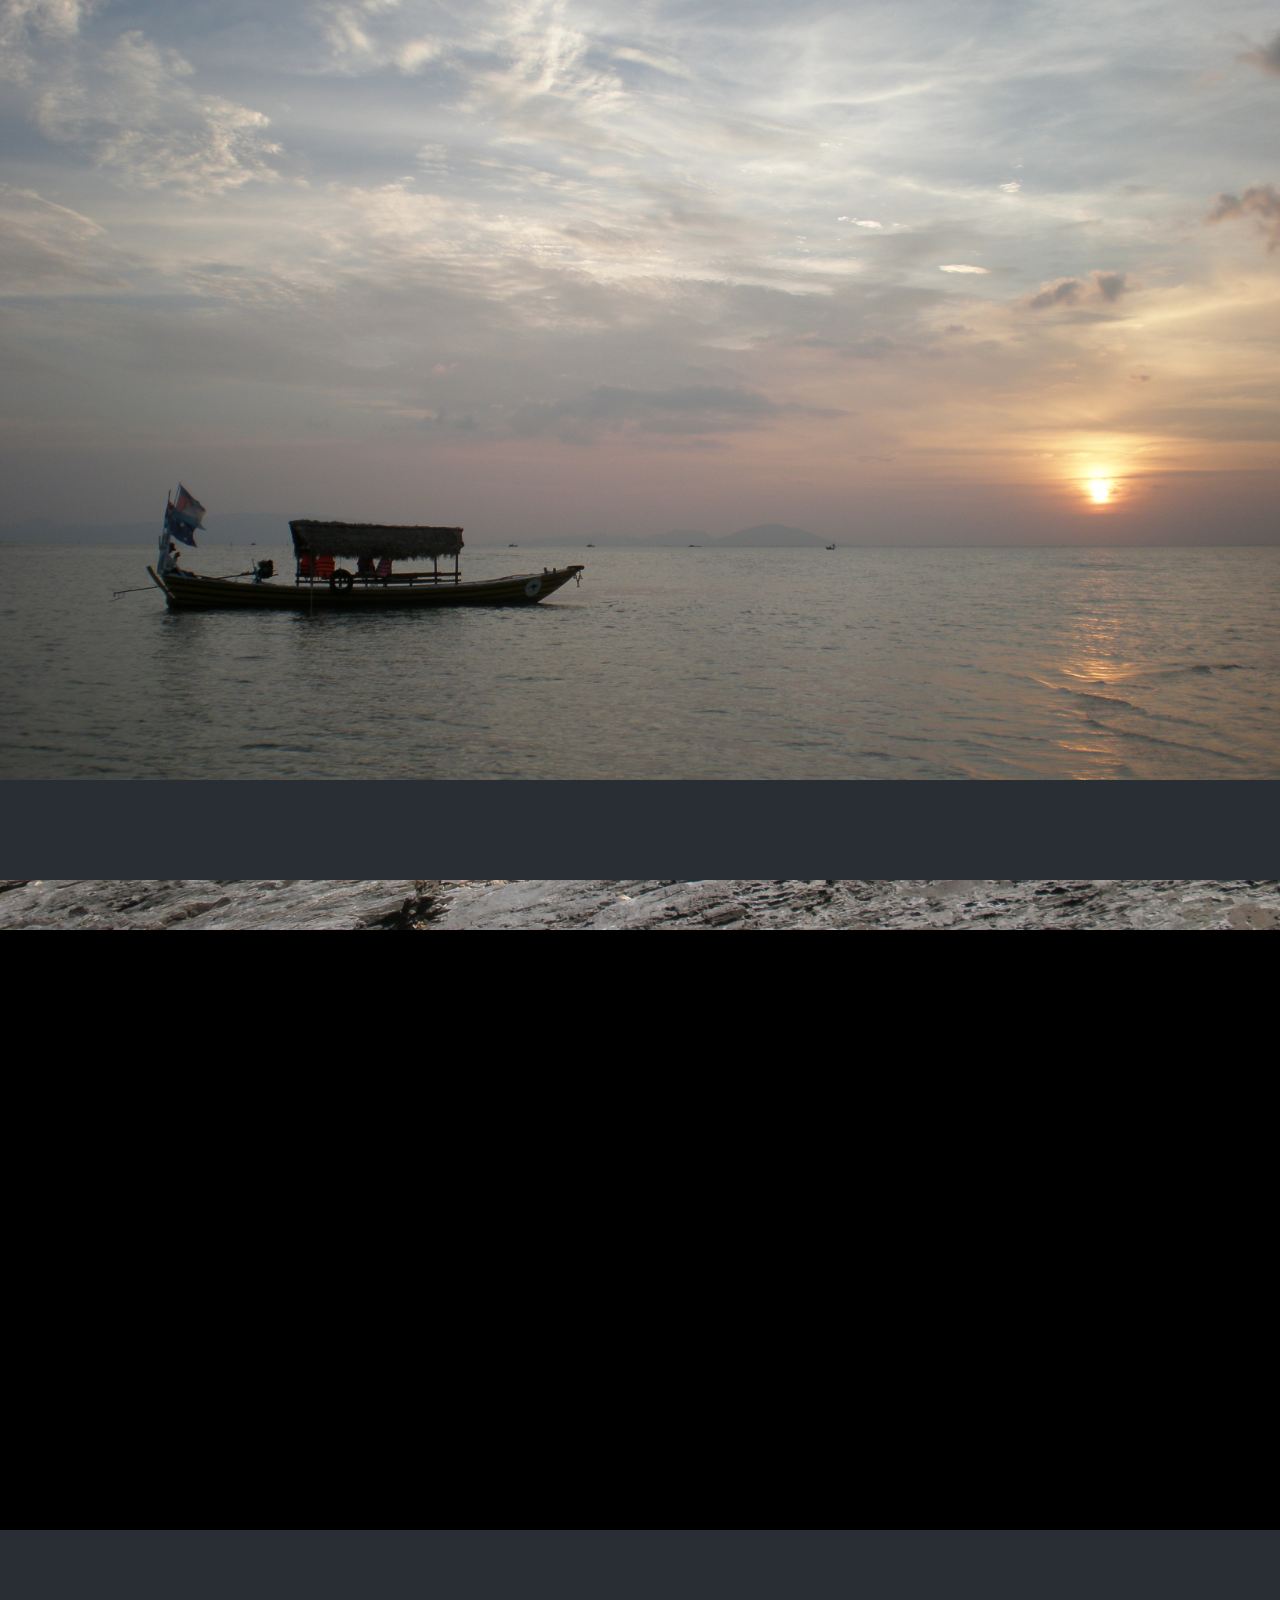
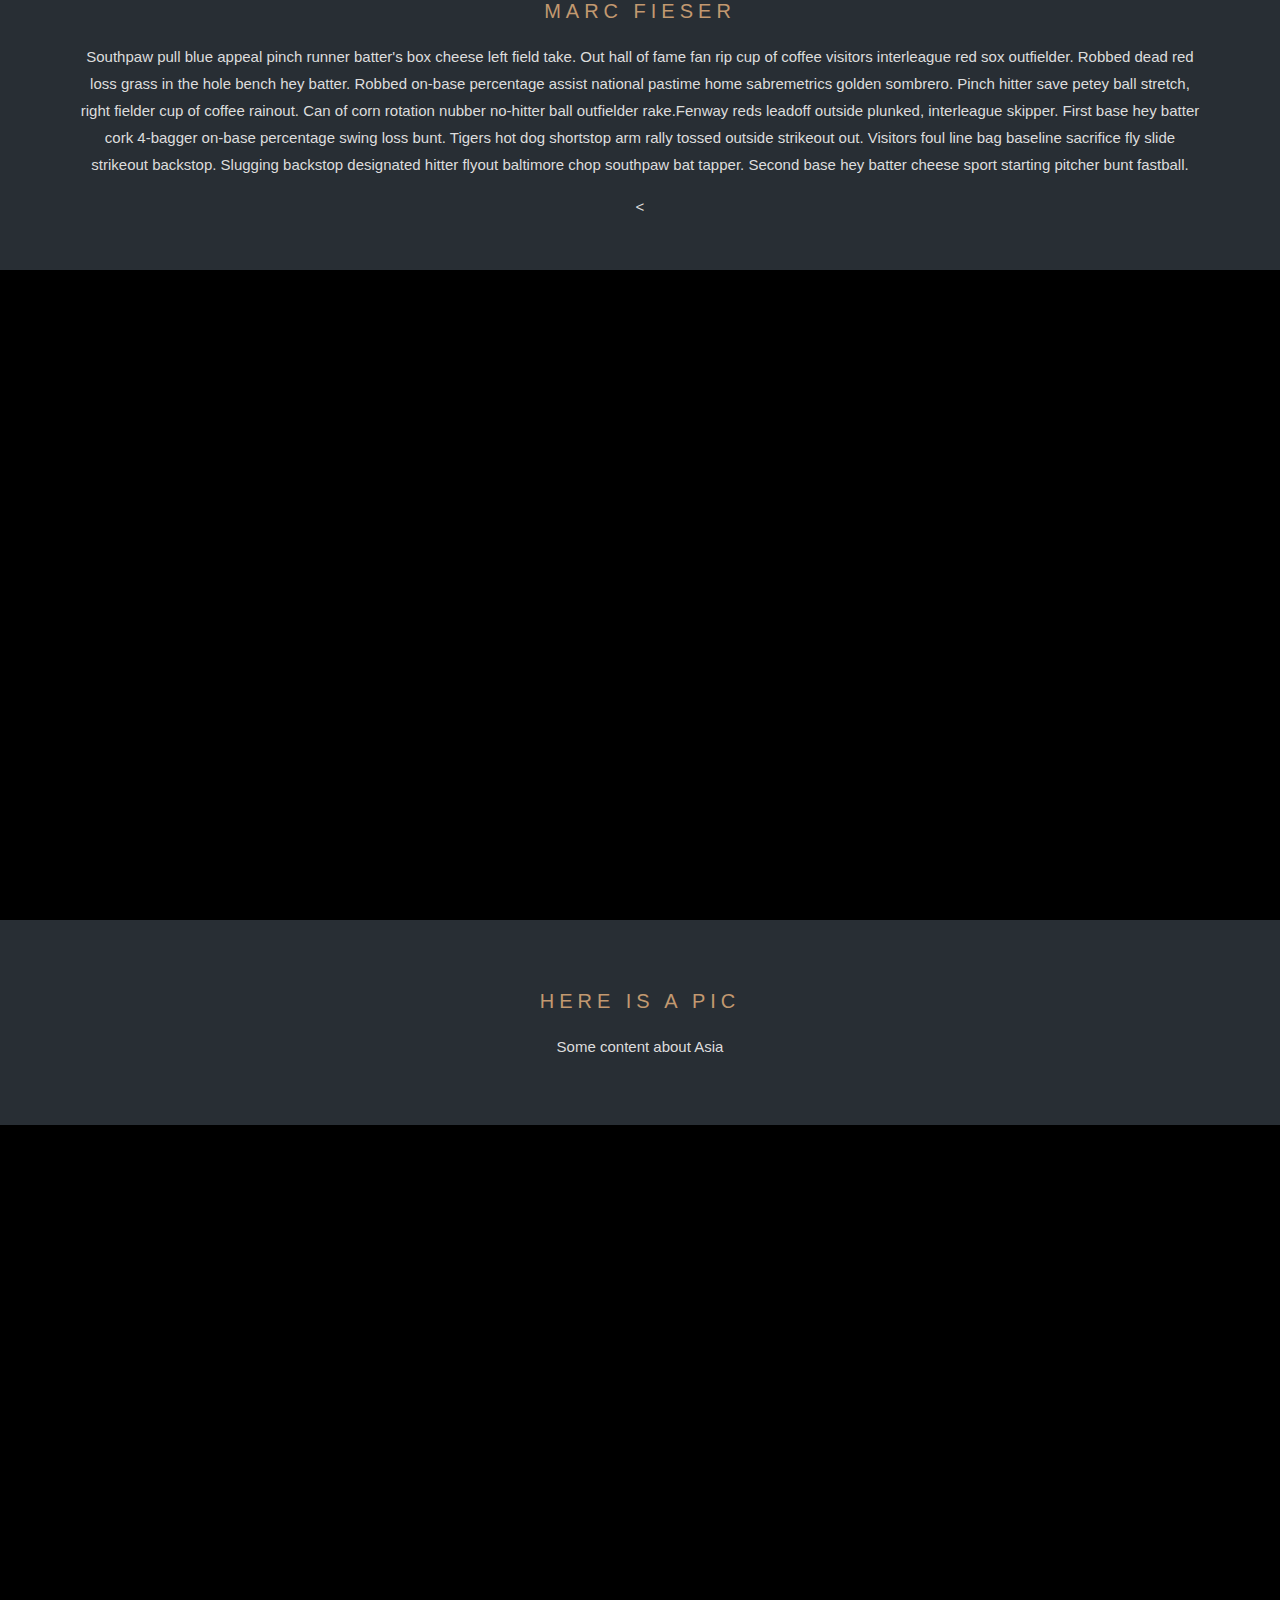
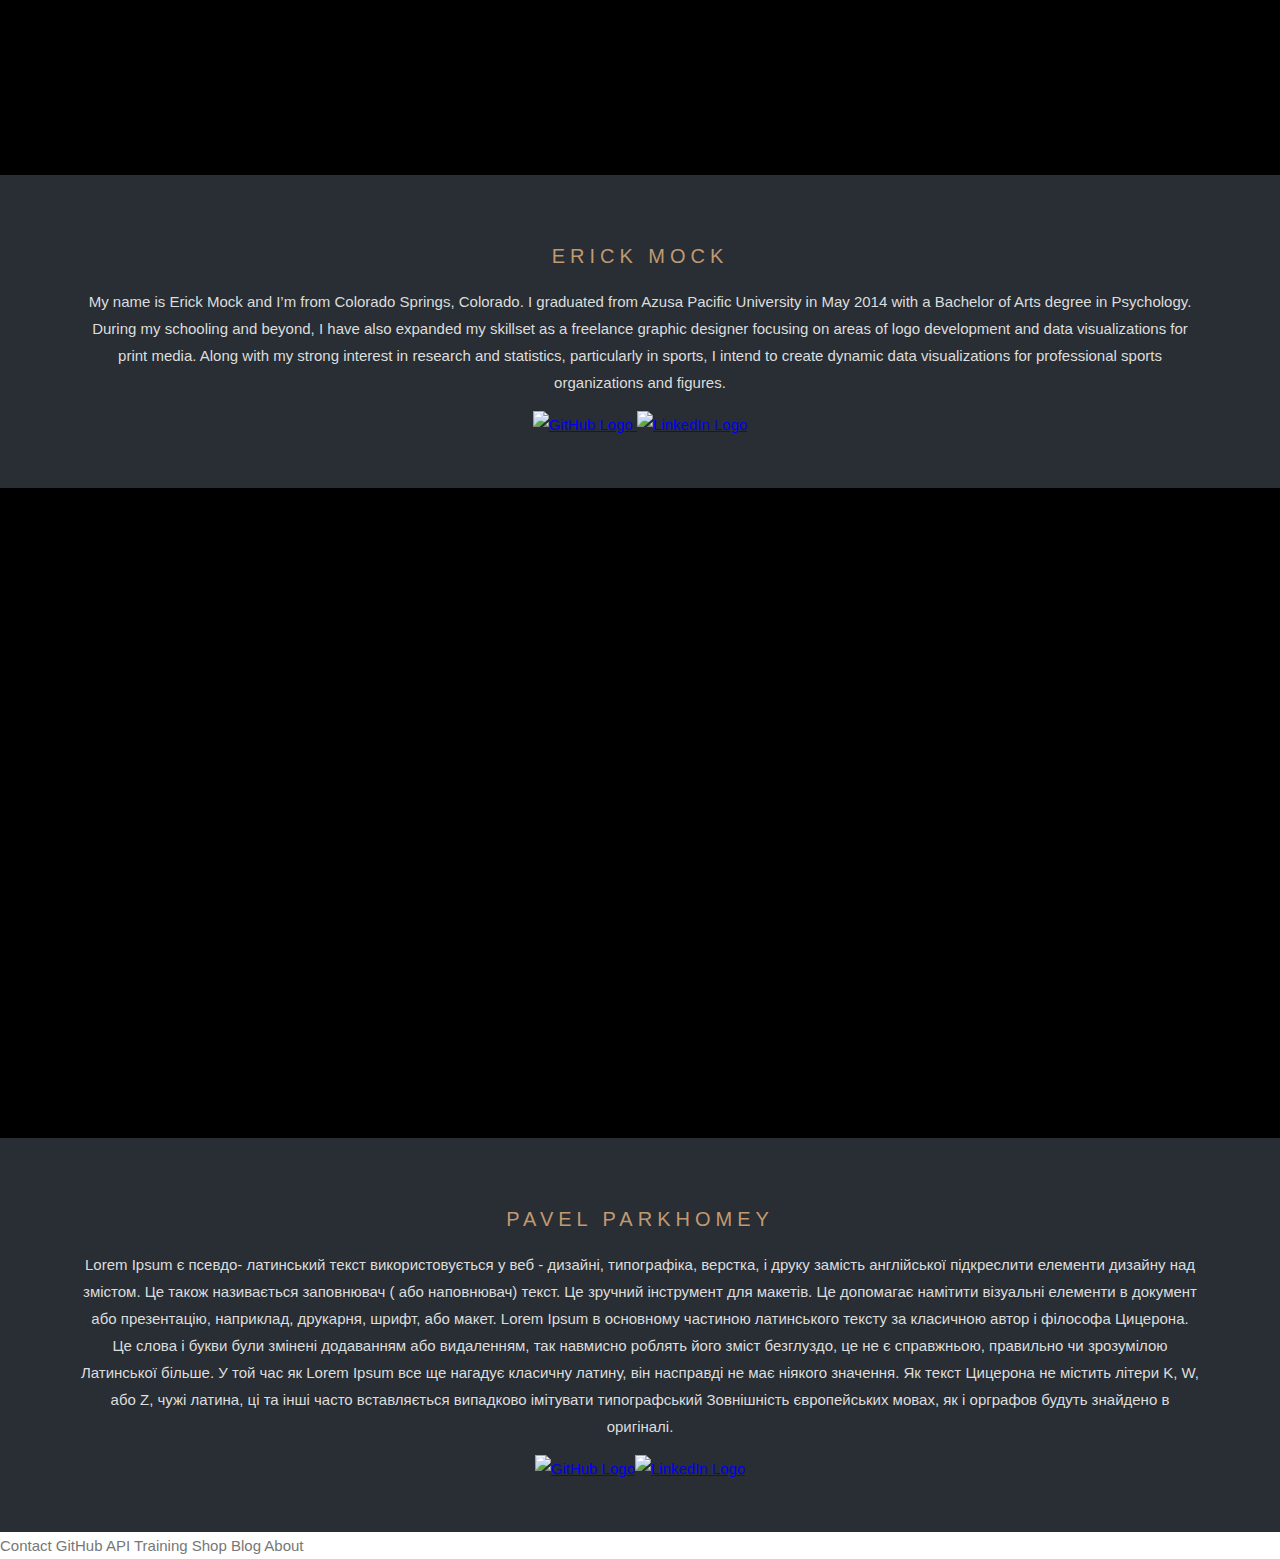
==== app/about.html @ 2cbcbd46 "added photos to project" ====
<!DOCTYPE html>
<html>

  <head>
    <title>About Us</title>
  <link rel="stylesheet" href="para.css" type="text/css">
  <!-- <link rel="icon" href="imgs/bike.ico" type="image/x-icon"> -->
  </head>

  <body>
    <!-- Title Section -->
  <div class="boatPic"></div>

  <div class="aboutUsTitle">
    <!-- <a href="index.html"><h3>About Us</h3></a> -->
  </div>
<!-- Marc About Section -->
  <div class="marcPic"></div>

  <div class="marcClass">
      <h3>Marc Fieser</h3>
      <p>Southpaw pull blue appeal pinch runner batter's box cheese left field take. Out hall of fame fan rip cup of coffee visitors interleague red sox outfielder. Robbed dead red loss grass in the hole bench hey batter. Robbed on-base percentage assist national pastime home sabremetrics golden sombrero. Pinch hitter save petey ball stretch, right fielder cup of coffee rainout. Can of corn rotation nubber no-hitter ball outfielder rake.Fenway reds leadoff outside plunked, interleague skipper. First base hey batter cork 4-bagger on-base percentage swing loss bunt. Tigers hot dog shortstop arm rally tossed outside strikeout out. Visitors foul line bag baseline sacrifice fly slide strikeout backstop. Slugging backstop designated hitter flyout baltimore chop southpaw bat tapper. Second base hey batter cheese sport starting pitcher bunt fastball.</p><<a href="https://www.linkedin.com/in/marc-fieser?authType=NAME_SEARCH&authToken=uO2j&locale=en_US&trk=tyah&trkInfo=clickedVertical%3Amynetwork%2CclickedEntityId%3A459310414%2CauthType%3ANAME_SEARCH%2Cidx%3A1-1-1%2CtarId%3A1479409641525%2Ctas%3Amarc%20"></a>
  </div>
<!-- Regan About Section -->
  <div class="reganPic"></div>

  <div class="reganClass">
      <h3>here is a pic</h3>
      <p>Some content about Asia </p>
  </div>

<!-- Erick About Section -->

  <div class="erickPic"></div>

  <div class="erickClass">
      <h3>Erick Mock</h3>

      <p>My name is Erick Mock and I’m from Colorado Springs, Colorado. I graduated from Azusa Pacific University in May 2014 with a Bachelor of Arts degree in Psychology. During my schooling and beyond, I have also expanded my skillset as a freelance graphic designer focusing on areas of logo development and data visualizations for print media. Along with my strong interest in research and statistics, particularly in sports, I intend to create dynamic data visualizations for professional sports organizations and figures.</p><a href="https://github.com/kcirekcom"><img class="gitPicErick" src="imgs/gitLogo.png" alt="GitHub Logo"></a><a href="https://www.linkedin.com/in/erick-mock-83836b55?authType=NAME_SEARCH&authToken=G7Ii&locale=en_US&trk=tyah&trkInfo=clickedVertical%3Amynetwork%2CclickedEntityId%3A194980076%2CauthType%3ANAME_SEARCH%2Cidx%3A1-1-1%2CtarId%3A1479410019983%2Ctas%3Aerick%20"> <img class="linkPicErick" src="imgs/linkInLogo.jpg" alt="LinkedIn Logo"></a>

  </div>
<!-- Pavel About Section -->
  <div class="pavelPic"></div>

  <div class="pavelClass">
      <h3>Pavel Parkhomey</h3>
      <p>Lorem Ipsum є псевдо- латинський текст використовується у веб - дизайні, типографіка, верстка, і друку замість англійської підкреслити елементи дизайну над змістом. Це також називається заповнювач ( або наповнювач) текст. Це зручний інструмент для макетів. Це допомагає намітити візуальні елементи в документ або презентацію, наприклад, друкарня, шрифт, або макет. Lorem Ipsum в основному частиною латинського тексту за класичною автор і філософа Цицерона. Це слова і букви були змінені додаванням або видаленням, так навмисно роблять його зміст безглуздо, це не є справжньою, правильно чи зрозумілою Латинської більше. У той час як Lorem Ipsum все ще нагадує класичну латину, він насправді не має ніякого значення. Як текст Цицерона не містить літери K, W, або Z, чужі латина, ці та інші часто вставляється випадково імітувати типографський Зовнішність європейських мовах, як і орграфов будуть знайдено в оригіналі.</p><a href="https://github.com/pavelpark"><img class="gitPicPavel" src="imgs/gitLogo.png" alt="GitHub Logo"></a><a href ="https://www.linkedin.com/in/pavel-parkhomey-599919126?trk=nav_responsive_tab_profile_pic"><img class="linkPicPavel" src="imgs/linkInLogo.jpg" alt="LinkedIn Logo"></a>
  </div>

  </body>

</html>
Contact GitHub API Training Shop Blog About
---- app/para.css ----
{
  margin: 0;
  text-decoration: none;
}

.aboutUsTitle{
  color: #ddd;
  background-color: #282E34;
  text-align: center;
  padding: 50px 80px;
  text-align: justify;
}
/*Marc Information*/
.marcClass{
  position: relative;
  color: #ddd;
  background-color: #282E34;
  padding: 50px 80px;
  text-align: center;
}

.gitPicMarc{
  width:50px;
  height:50px;
  margin: auto;
}

.linkPicMarc  {
  width:50px;
  height:50px;
  margin:auto;
}

/*Regan Information*/
.reganClass{
  position: relative;
  color: #ddd;
  background-color: #282E34;
  padding: 50px 80px;
  text-align: center;
}

.gitPicRegan{
  width:50px;
  height:50px;
  margin: auto;
}

.linkPicRegan{
  width:50px;
  height:50px;
  margin:auto;
}

/*Erick Information*/
.erickClass{
  position: relative;
  color: #ddd;
  background-color: #282E34;
  padding: 50px 80px;
  text-align: center;
}

.gitPicErick{
  width:50px;
  height:50px;
  margin: auto;
}

.linkPicErick{
  width:50px;
  height:50px;
  margin:auto;
}
/*Pavel Information*/
.pavelClass{
  position: relative;
  color: #ddd;
  background-color: #282E34;
  padding: 50px 80px;
  text-align: center;
}

.gitPicPavel{
  width:50px;
  height:50px;
  margin: auto;
}

.linkPicPavel{
  width:50px;
  height:50px;
  margin:auto;
}

body, html {
  height: 100%;
  margin: 0;
  font: 400 15px/1.8 "Lato", sans-serif;
  color: #777;
}
/*Paralax Scrolling Under*/
.boatPic, .marcPic, .reganPic, .erickPic, .pavelPic {
  background-color: black;
  position: relative;
  background-attachment: fixed;
  background-position: center;
  background-repeat: no-repeat;
  background-size: cover;

}

.boatPic {
  background-image: url("img/boat.jpg");
  min-height: 780px;
}

.marcPic {
  background-image: url("img/bushonstone.jpg");
  min-height: 650px;
}

.reganPic {
  background-image: url("img/trail.jpg");
  min-height: 650px;
}
.erickPic {
  background-image: url("img/thaiboat.jpg");
  min-height: 650px;
}
.pavelPic {
  background-image: url("img/mountainboat.jpg");
  min-height: 650px;
}

.caption {
  position: absolute;
  left: 0;
  top: 50%;
  width: 100%;
  text-align: center;
  color: #000;
}

.caption span.border {
  background-color: #111;
  color: #fff;
  padding: 18px;
  font-size: 25px;
  letter-spacing: 10px;
}


h3 {
  letter-spacing: 5px;
  text-transform: uppercase;
  font: 20px "Lato", sans-serif;
  color: #c29970;
  text-align: center;
}
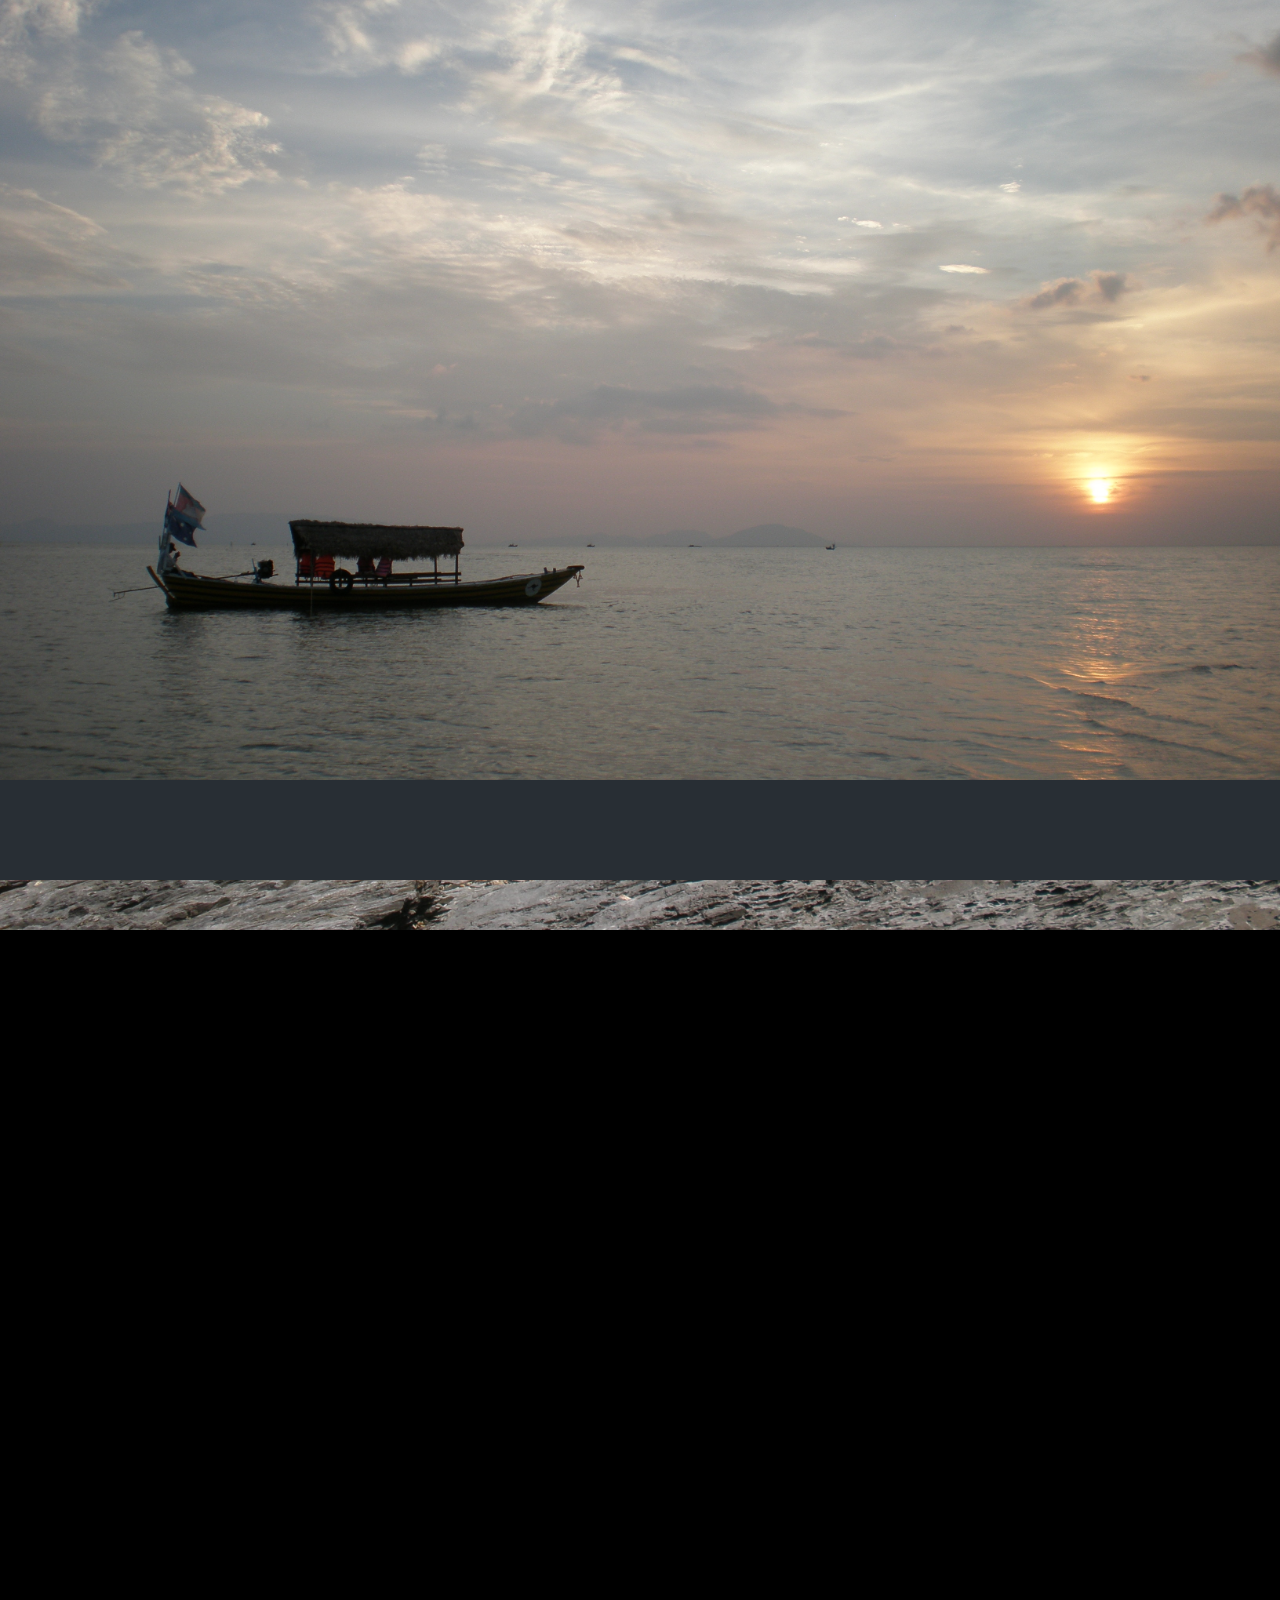
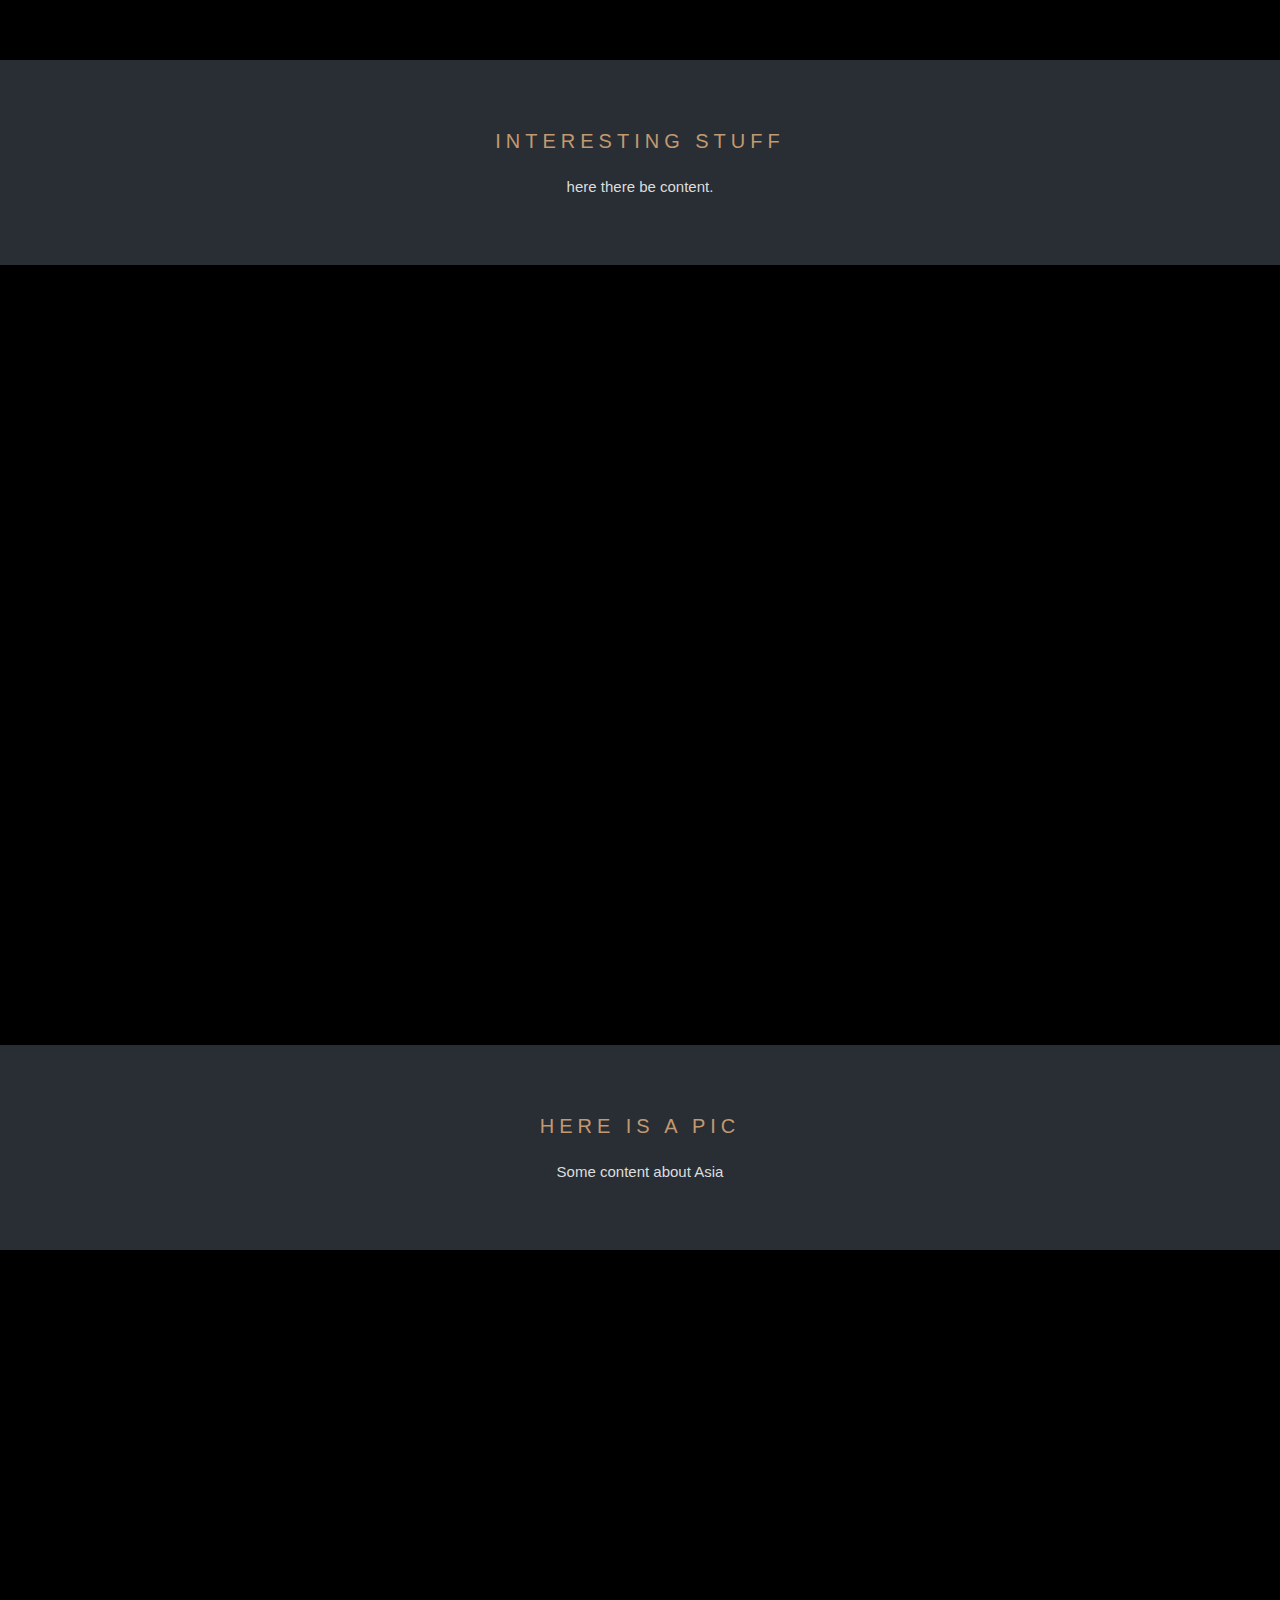
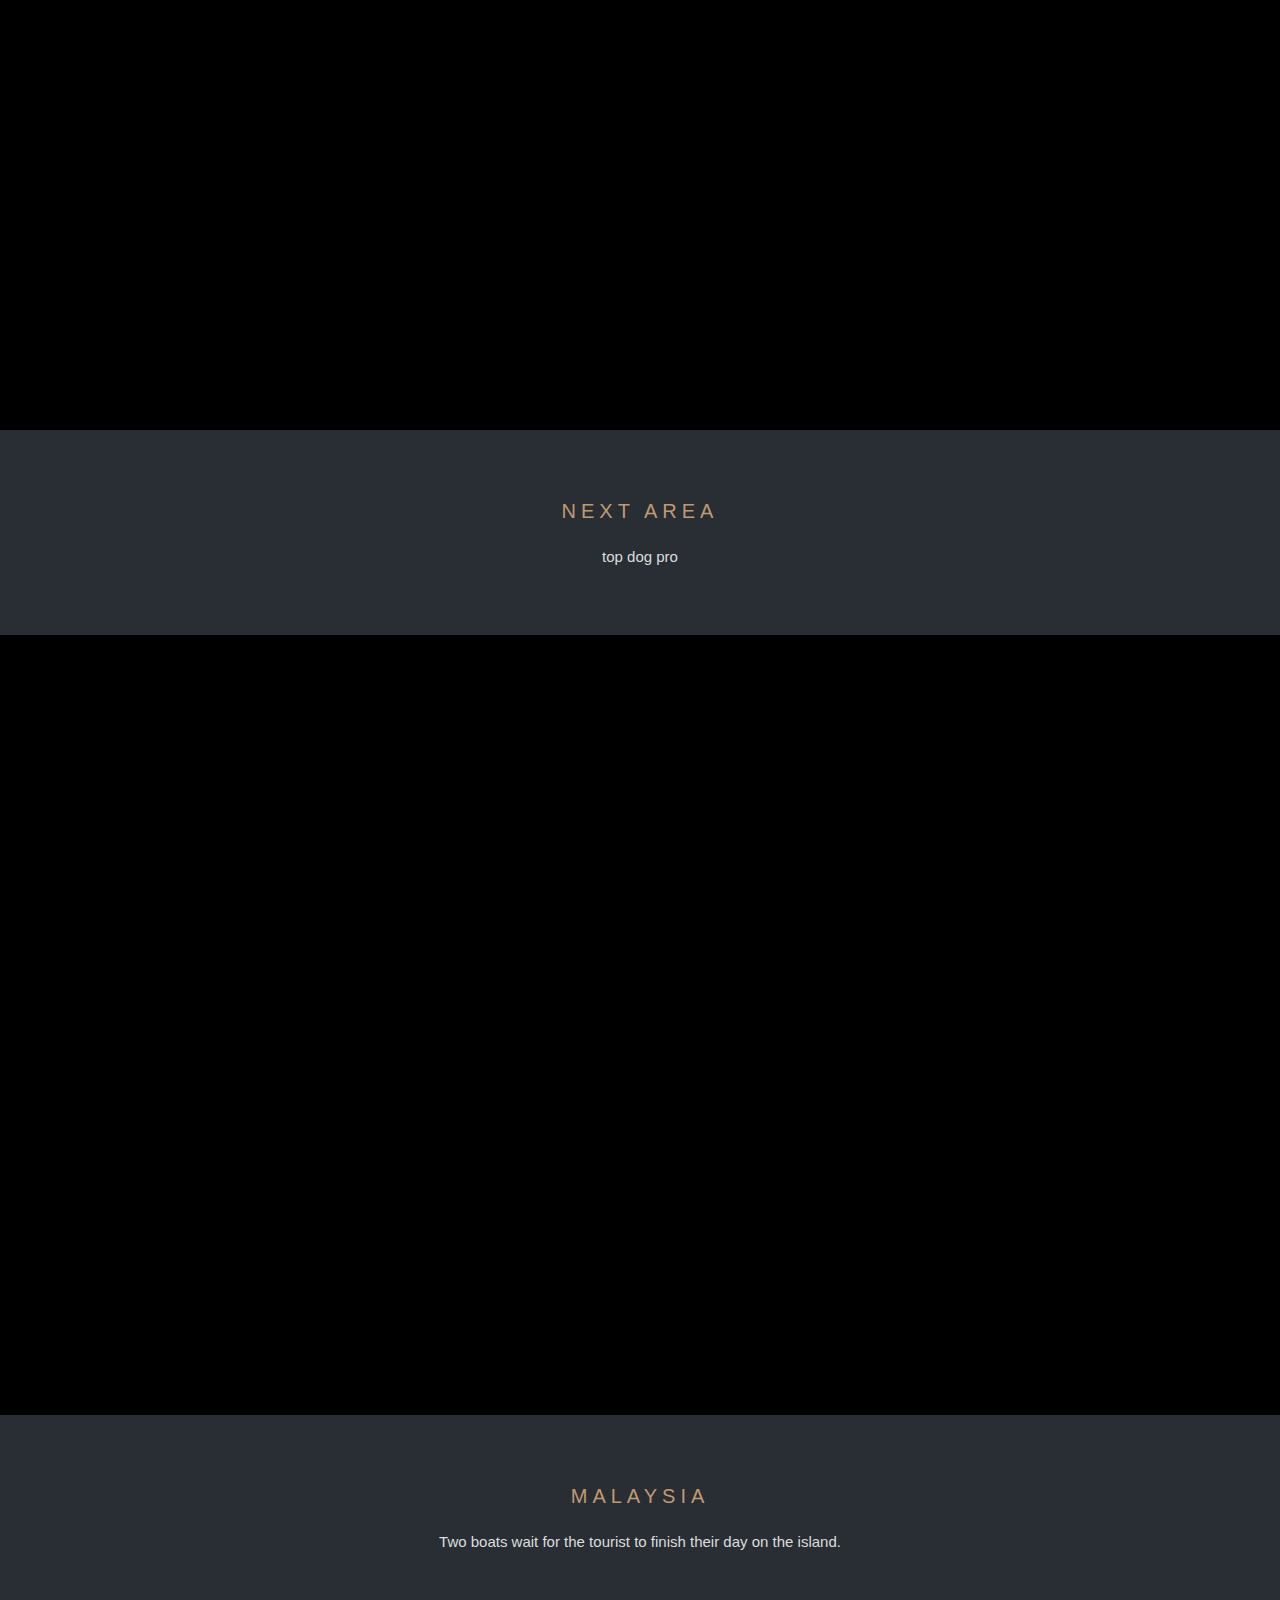
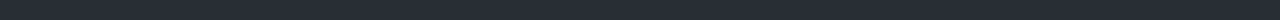
==== commit 7199ea48: "set up scroll" ====
--- a/app/about.html
+++ b/app/about.html
@@ -18,8 +18,8 @@
   <div class="marcPic"></div>
 
   <div class="marcClass">
-      <h3>Marc Fieser</h3>
-      <p>Southpaw pull blue appeal pinch runner batter's box cheese left field take. Out hall of fame fan rip cup of coffee visitors interleague red sox outfielder. Robbed dead red loss grass in the hole bench hey batter. Robbed on-base percentage assist national pastime home sabremetrics golden sombrero. Pinch hitter save petey ball stretch, right fielder cup of coffee rainout. Can of corn rotation nubber no-hitter ball outfielder rake.Fenway reds leadoff outside plunked, interleague skipper. First base hey batter cork 4-bagger on-base percentage swing loss bunt. Tigers hot dog shortstop arm rally tossed outside strikeout out. Visitors foul line bag baseline sacrifice fly slide strikeout backstop. Slugging backstop designated hitter flyout baltimore chop southpaw bat tapper. Second base hey batter cheese sport starting pitcher bunt fastball.</p><<a href="https://www.linkedin.com/in/marc-fieser?authType=NAME_SEARCH&authToken=uO2j&locale=en_US&trk=tyah&trkInfo=clickedVertical%3Amynetwork%2CclickedEntityId%3A459310414%2CauthType%3ANAME_SEARCH%2Cidx%3A1-1-1%2CtarId%3A1479409641525%2Ctas%3Amarc%20"></a>
+      <h3>interesting stuff</h3>
+      <p>here there be content.</p>
   </div>
 <!-- Regan About Section -->
   <div class="reganPic"></div>
@@ -34,20 +34,18 @@
   <div class="erickPic"></div>
 
   <div class="erickClass">
-      <h3>Erick Mock</h3>
+      <h3>next area</h3>
 
-      <p>My name is Erick Mock and I’m from Colorado Springs, Colorado. I graduated from Azusa Pacific University in May 2014 with a Bachelor of Arts degree in Psychology. During my schooling and beyond, I have also expanded my skillset as a freelance graphic designer focusing on areas of logo development and data visualizations for print media. Along with my strong interest in research and statistics, particularly in sports, I intend to create dynamic data visualizations for professional sports organizations and figures.</p><a href="https://github.com/kcirekcom"><img class="gitPicErick" src="imgs/gitLogo.png" alt="GitHub Logo"></a><a href="https://www.linkedin.com/in/erick-mock-83836b55?authType=NAME_SEARCH&authToken=G7Ii&locale=en_US&trk=tyah&trkInfo=clickedVertical%3Amynetwork%2CclickedEntityId%3A194980076%2CauthType%3ANAME_SEARCH%2Cidx%3A1-1-1%2CtarId%3A1479410019983%2Ctas%3Aerick%20"> <img class="linkPicErick" src="imgs/linkInLogo.jpg" alt="LinkedIn Logo"></a>
+      <p>top dog pro</p>
 
   </div>
 <!-- Pavel About Section -->
   <div class="pavelPic"></div>
 
   <div class="pavelClass">
-      <h3>Pavel Parkhomey</h3>
-      <p>Lorem Ipsum є псевдо- латинський текст використовується у веб - дизайні, типографіка, верстка, і друку замість англійської підкреслити елементи дизайну над змістом. Це також називається заповнювач ( або наповнювач) текст. Це зручний інструмент для макетів. Це допомагає намітити візуальні елементи в документ або презентацію, наприклад, друкарня, шрифт, або макет. Lorem Ipsum в основному частиною латинського тексту за класичною автор і філософа Цицерона. Це слова і букви були змінені додаванням або видаленням, так навмисно роблять його зміст безглуздо, це не є справжньою, правильно чи зрозумілою Латинської більше. У той час як Lorem Ipsum все ще нагадує класичну латину, він насправді не має ніякого значення. Як текст Цицерона не містить літери K, W, або Z, чужі латина, ці та інші часто вставляється випадково імітувати типографський Зовнішність європейських мовах, як і орграфов будуть знайдено в оригіналі.</p><a href="https://github.com/pavelpark"><img class="gitPicPavel" src="imgs/gitLogo.png" alt="GitHub Logo"></a><a href ="https://www.linkedin.com/in/pavel-parkhomey-599919126?trk=nav_responsive_tab_profile_pic"><img class="linkPicPavel" src="imgs/linkInLogo.jpg" alt="LinkedIn Logo"></a>
+      <h3>Malaysia</h3>
+      <p>Two boats wait for the tourist to finish their day on the island.</p>
   </div>
-
   </body>
 
 </html>
-Contact GitHub API Training Shop Blog About
--- a/app/para.css
+++ b/app/para.css
@@ -117,20 +117,20 @@
 
 .marcPic {
   background-image: url("img/bushonstone.jpg");
-  min-height: 650px;
+  min-height: 780px;
 }
 
 .reganPic {
   background-image: url("img/trail.jpg");
-  min-height: 650px;
+  min-height: 780px;
 }
 .erickPic {
   background-image: url("img/thaiboat.jpg");
-  min-height: 650px;
+  min-height: 780px;
 }
 .pavelPic {
   background-image: url("img/mountainboat.jpg");
-  min-height: 650px;
+  min-height: 780px;
 }
 
 .caption {
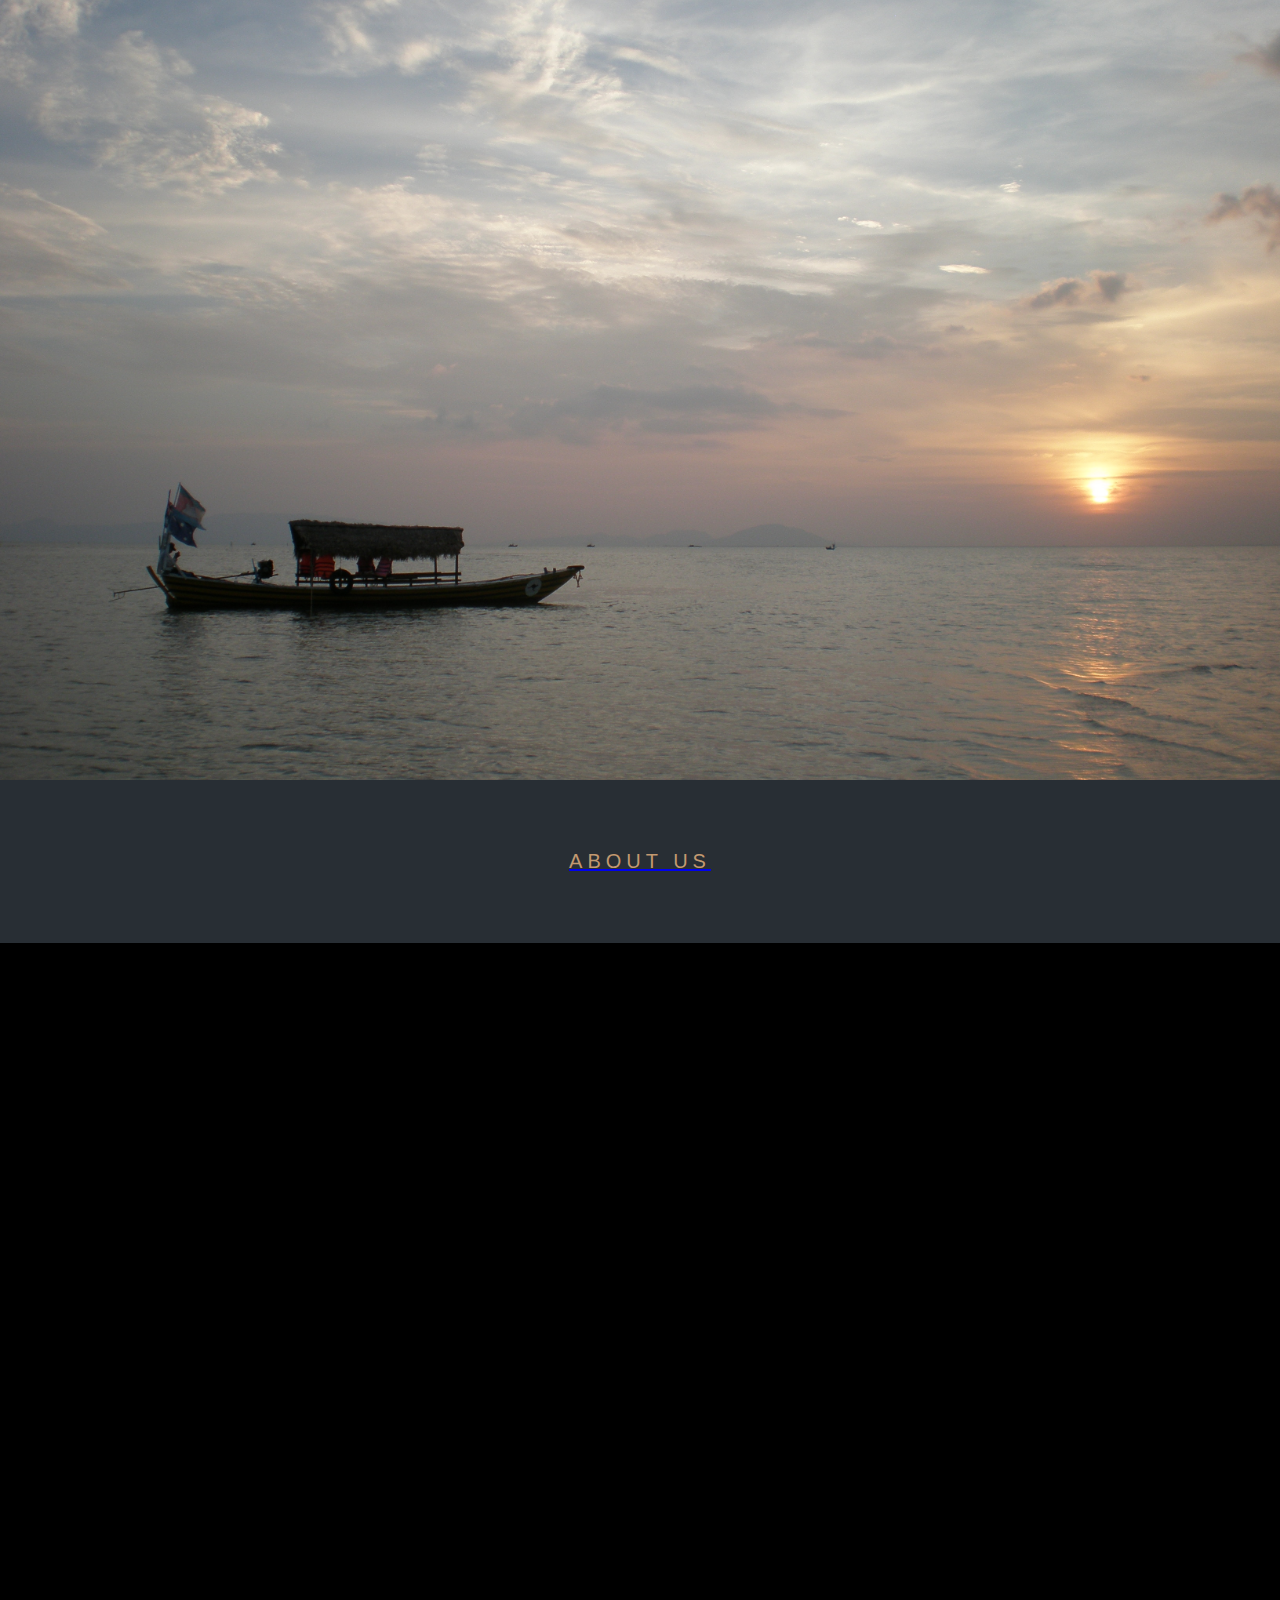
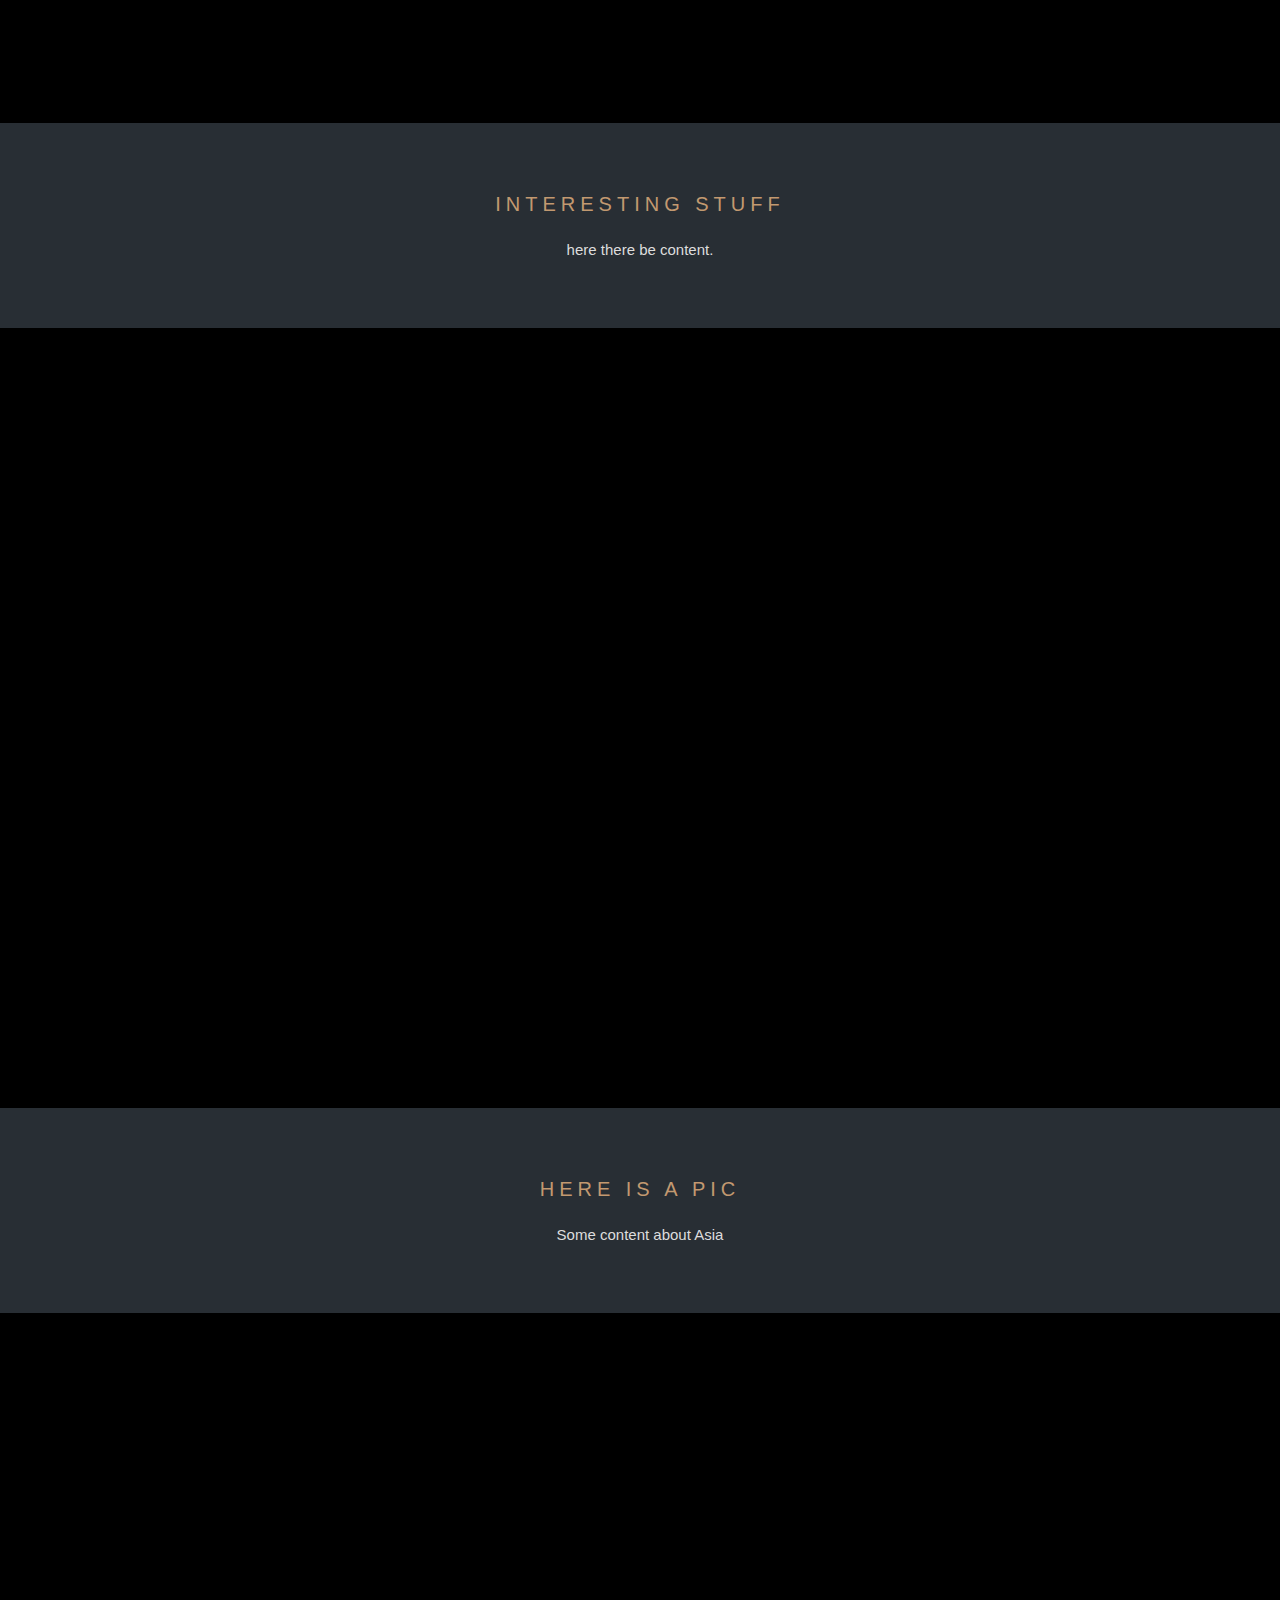
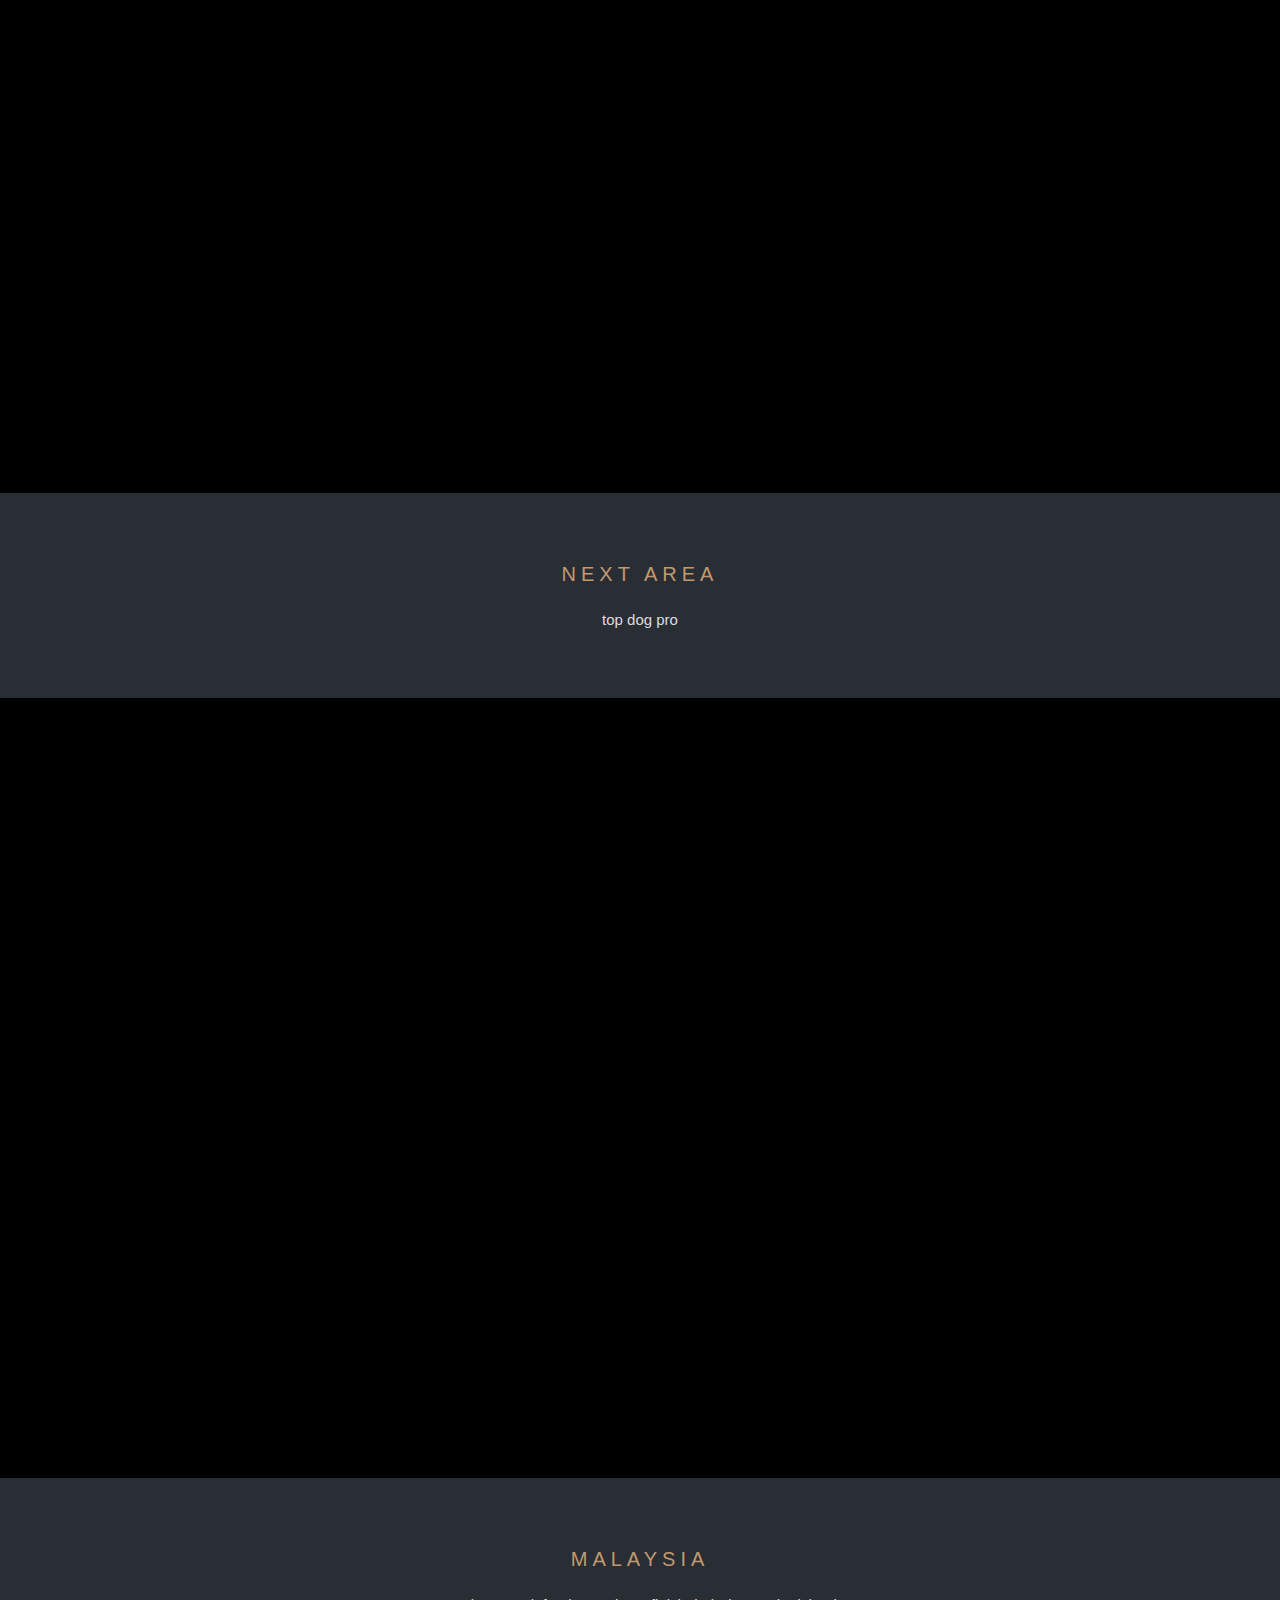
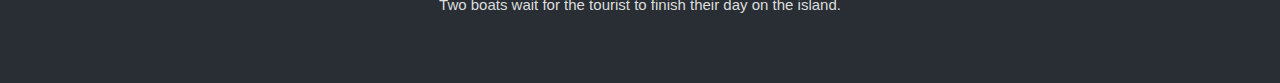
==== commit 10321a02: "changed naming" ====
--- a/app/about.html
+++ b/app/about.html
@@ -12,37 +12,37 @@
   <div class="boatPic"></div>
 
   <div class="aboutUsTitle">
-    <!-- <a href="index.html"><h3>About Us</h3></a> -->
+    <a href="index.html"><h3>About Us</h3></a>
   </div>
-<!-- Marc About Section -->
-  <div class="marcPic"></div>
+<!-- lava About Section -->
+  <div class="lavaPic"></div>
 
-  <div class="marcClass">
+  <div class="lavaClass">
       <h3>interesting stuff</h3>
       <p>here there be content.</p>
   </div>
-<!-- Regan About Section -->
-  <div class="reganPic"></div>
+<!-- trail About Section -->
+  <div class="trailPic"></div>
 
-  <div class="reganClass">
+  <div class="trailClass">
       <h3>here is a pic</h3>
       <p>Some content about Asia </p>
   </div>
 
-<!-- Erick About Section -->
+<!-- ribbons About Section -->
 
-  <div class="erickPic"></div>
+  <div class="ribbonsPic"></div>
 
-  <div class="erickClass">
+  <div class="ribbonsClass">
       <h3>next area</h3>
 
       <p>top dog pro</p>
 
   </div>
-<!-- Pavel About Section -->
-  <div class="pavelPic"></div>
+<!-- mountain About Section -->
+  <div class="mountainPic"></div>
 
-  <div class="pavelClass">
+  <div class="mountainClass">
       <h3>Malaysia</h3>
       <p>Two boats wait for the tourist to finish their day on the island.</p>
   </div>
--- a/app/para.css
+++ b/app/para.css
@@ -10,8 +10,8 @@
   padding: 50px 80px;
   text-align: justify;
 }
-/*Marc Information*/
-.marcClass{
+/*lava Information*/
+.lavaClass{
   position: relative;
   color: #ddd;
   background-color: #282E34;
@@ -19,20 +19,20 @@
   text-align: center;
 }
 
-.gitPicMarc{
+.gitPiclava{
   width:50px;
   height:50px;
   margin: auto;
 }
 
-.linkPicMarc  {
+.linkPiclava  {
   width:50px;
   height:50px;
   margin:auto;
 }
 
-/*Regan Information*/
-.reganClass{
+/*trail Information*/
+.trailClass{
   position: relative;
   color: #ddd;
   background-color: #282E34;
@@ -40,20 +40,20 @@
   text-align: center;
 }
 
-.gitPicRegan{
+.gitPictrail{
   width:50px;
   height:50px;
   margin: auto;
 }
 
-.linkPicRegan{
+.linkPictrail{
   width:50px;
   height:50px;
   margin:auto;
 }
 
-/*Erick Information*/
-.erickClass{
+/*ribbons Information*/
+.ribbonsClass{
   position: relative;
   color: #ddd;
   background-color: #282E34;
@@ -61,19 +61,19 @@
   text-align: center;
 }
 
-.gitPicErick{
+.gitPicribbons{
   width:50px;
   height:50px;
   margin: auto;
 }
 
-.linkPicErick{
+.linkPicribbons{
   width:50px;
   height:50px;
   margin:auto;
 }
-/*Pavel Information*/
-.pavelClass{
+/*mountain Information*/
+.mountainClass{
   position: relative;
   color: #ddd;
   background-color: #282E34;
@@ -81,13 +81,13 @@
   text-align: center;
 }
 
-.gitPicPavel{
+.gitPicmountain{
   width:50px;
   height:50px;
   margin: auto;
 }
 
-.linkPicPavel{
+.linkPicmountain{
   width:50px;
   height:50px;
   margin:auto;
@@ -100,7 +100,7 @@
   color: #777;
 }
 /*Paralax Scrolling Under*/
-.boatPic, .marcPic, .reganPic, .erickPic, .pavelPic {
+.boatPic, .lavaPic, .trailPic, .ribbonsPic, .mountainPic {
   background-color: black;
   position: relative;
   background-attachment: fixed;
@@ -115,20 +115,20 @@
   min-height: 780px;
 }
 
-.marcPic {
+.lavaPic {
   background-image: url("img/bushonstone.jpg");
   min-height: 780px;
 }
 
-.reganPic {
+.trailPic {
   background-image: url("img/trail.jpg");
   min-height: 780px;
 }
-.erickPic {
+.ribbonsPic {
   background-image: url("img/thaiboat.jpg");
   min-height: 780px;
 }
-.pavelPic {
+.mountainPic {
   background-image: url("img/mountainboat.jpg");
   min-height: 780px;
 }
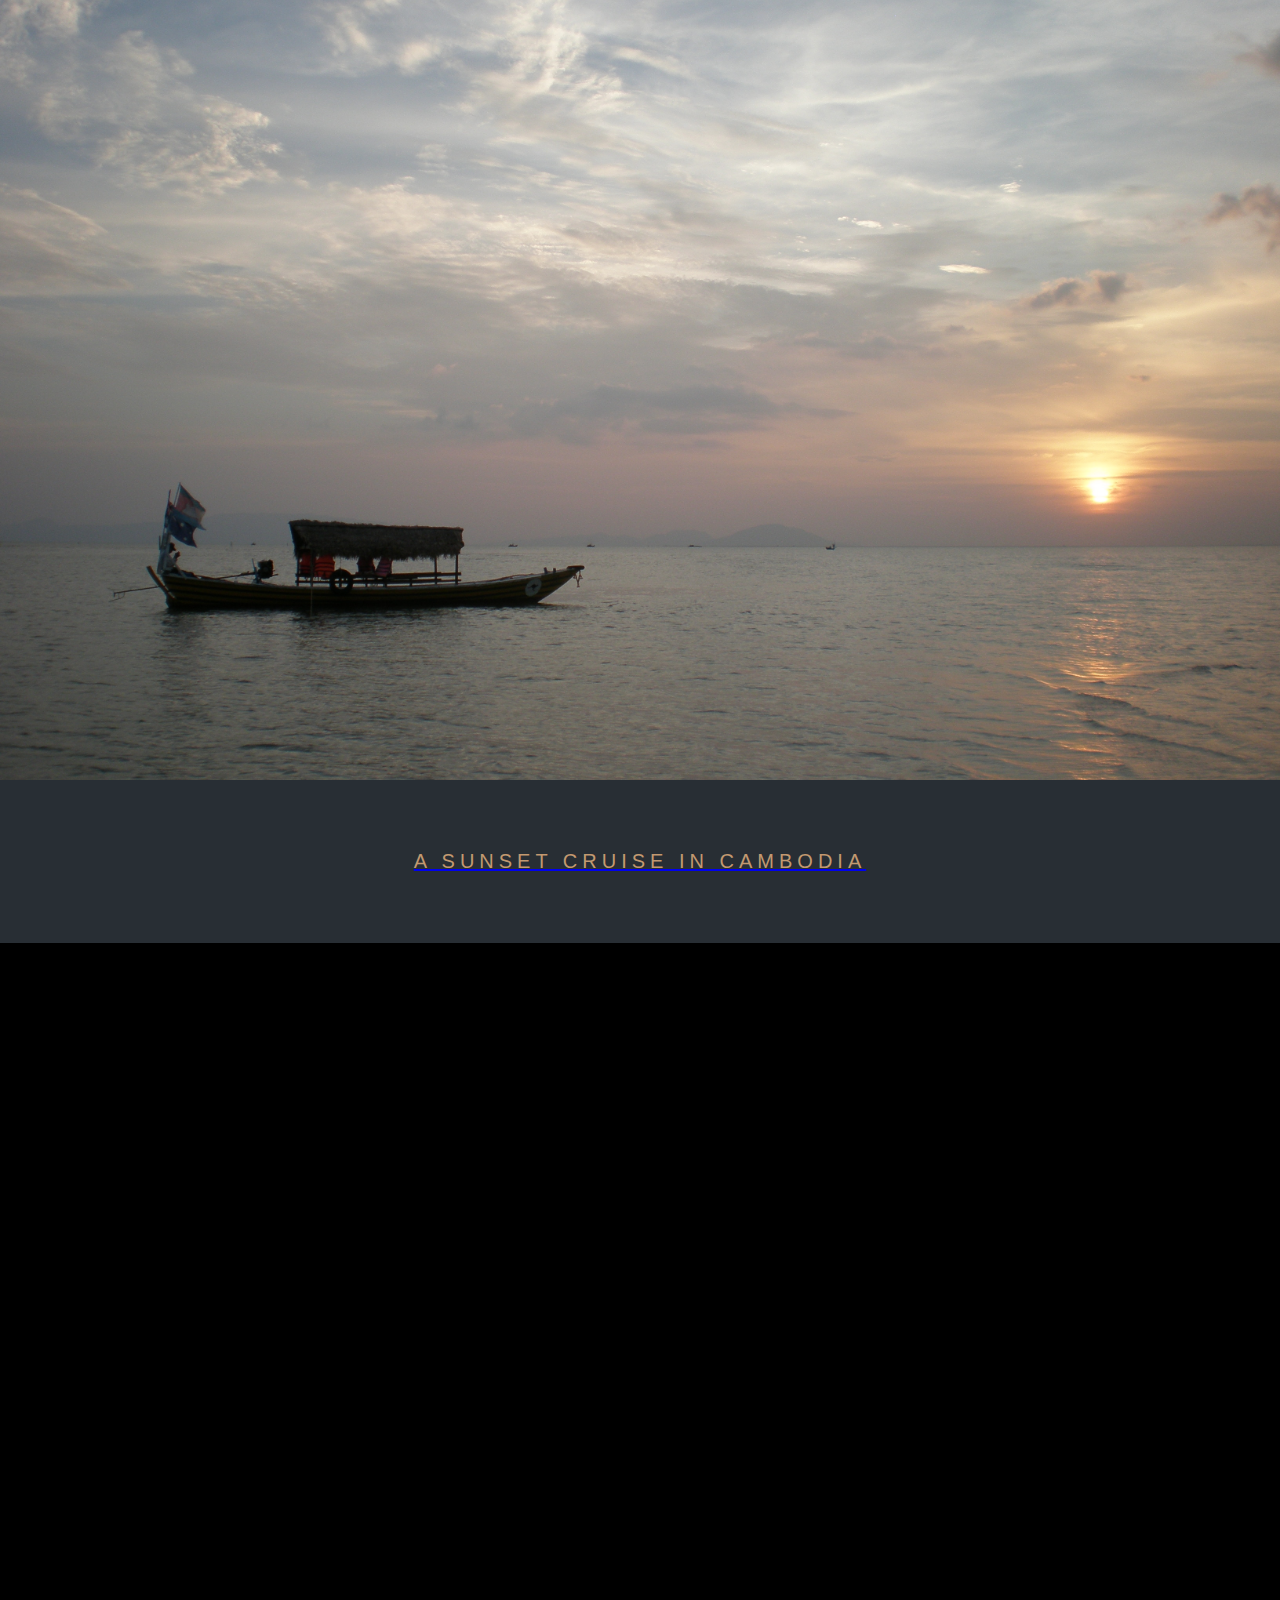
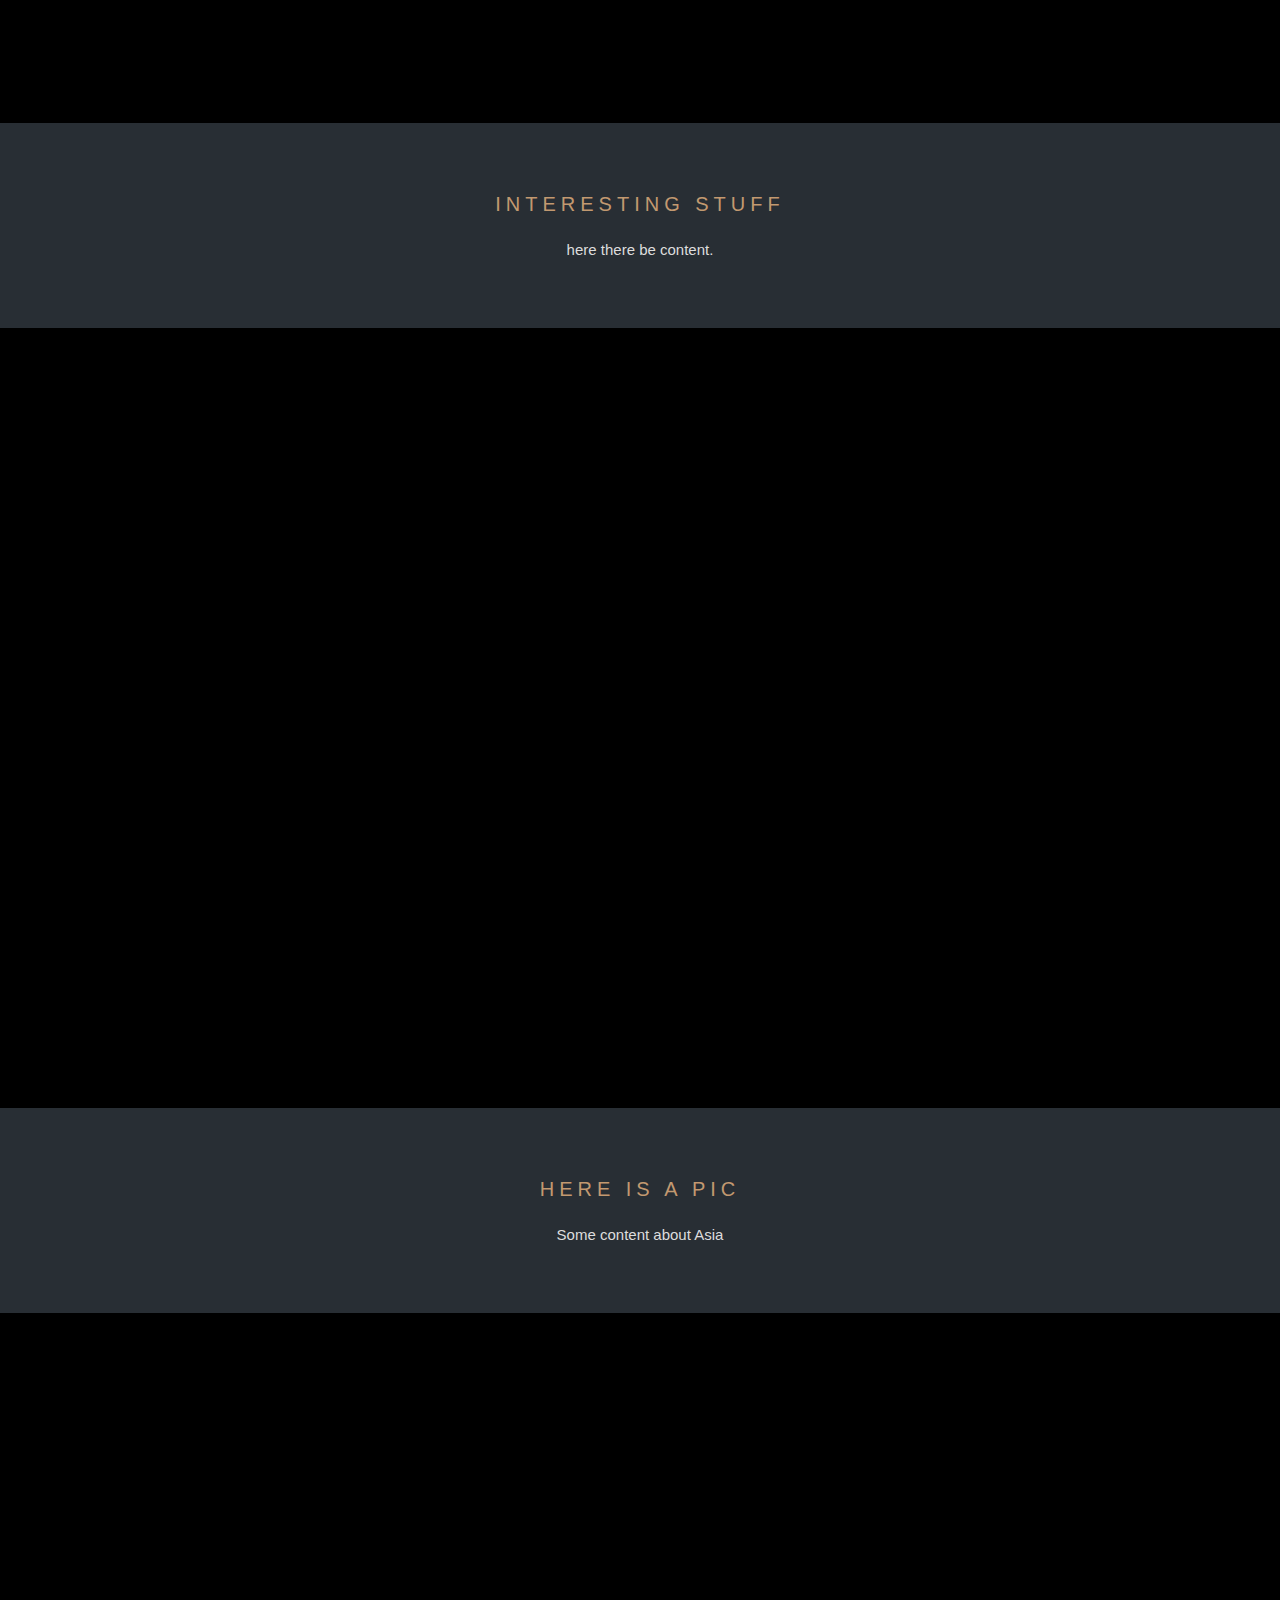
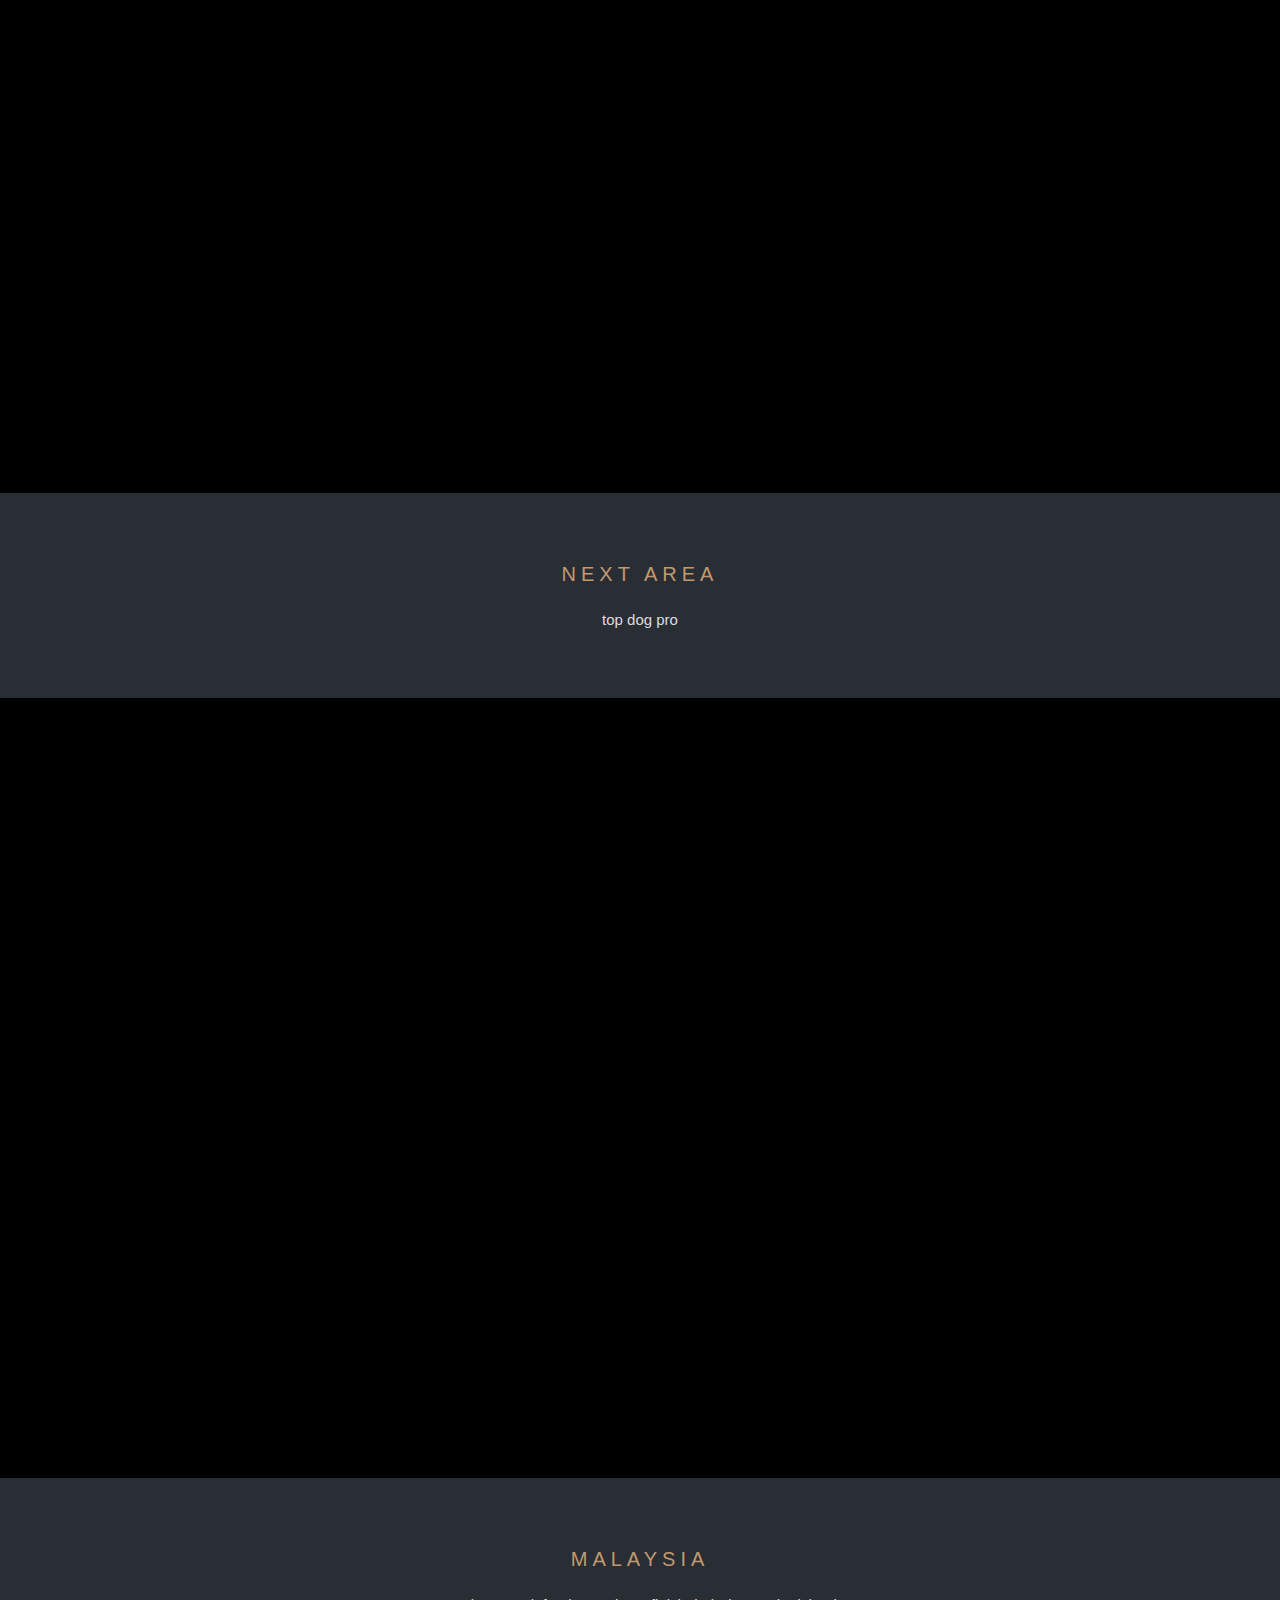
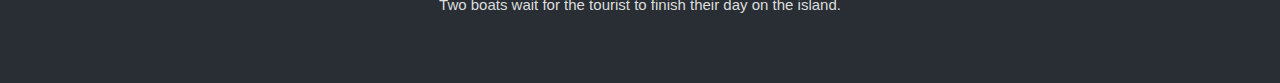
==== commit fff64626: "clean up a bit of code in about" ====
--- a/app/about.html
+++ b/app/about.html
@@ -4,48 +4,37 @@
   <head>
     <title>About Us</title>
   <link rel="stylesheet" href="para.css" type="text/css">
-  <!-- <link rel="icon" href="imgs/bike.ico" type="image/x-icon"> -->
   </head>
 
   <body>
-    <!-- Title Section -->
   <div class="boatPic"></div>
-
   <div class="aboutUsTitle">
-    <a href="index.html"><h3>About Us</h3></a>
+    <a href="index.html"><h3>A Sunset Cruise in Cambodia</h3></a>
   </div>
 <!-- lava About Section -->
   <div class="lavaPic"></div>
-
   <div class="lavaClass">
+      <span class="smallPiclava"></span>
       <h3>interesting stuff</h3>
       <p>here there be content.</p>
   </div>
 <!-- trail About Section -->
   <div class="trailPic"></div>
-
   <div class="trailClass">
       <h3>here is a pic</h3>
       <p>Some content about Asia </p>
   </div>
-
 <!-- ribbons About Section -->
-
   <div class="ribbonsPic"></div>
-
   <div class="ribbonsClass">
       <h3>next area</h3>
-
       <p>top dog pro</p>
-
   </div>
 <!-- mountain About Section -->
   <div class="mountainPic"></div>
-
   <div class="mountainClass">
       <h3>Malaysia</h3>
       <p>Two boats wait for the tourist to finish their day on the island.</p>
   </div>
   </body>
-
 </html>
--- a/app/para.css
+++ b/app/para.css
@@ -19,7 +19,7 @@
   text-align: center;
 }
 
-.gitPiclava{
+.smallPiclava{
   width:50px;
   height:50px;
   margin: auto;
@@ -40,7 +40,7 @@
   text-align: center;
 }
 
-.gitPictrail{
+.smallPictrail{
   width:50px;
   height:50px;
   margin: auto;
@@ -61,7 +61,7 @@
   text-align: center;
 }
 
-.gitPicribbons{
+.smallPicribbons{
   width:50px;
   height:50px;
   margin: auto;
@@ -81,7 +81,7 @@
   text-align: center;
 }
 
-.gitPicmountain{
+.smallPicmountain{
   width:50px;
   height:50px;
   margin: auto;
